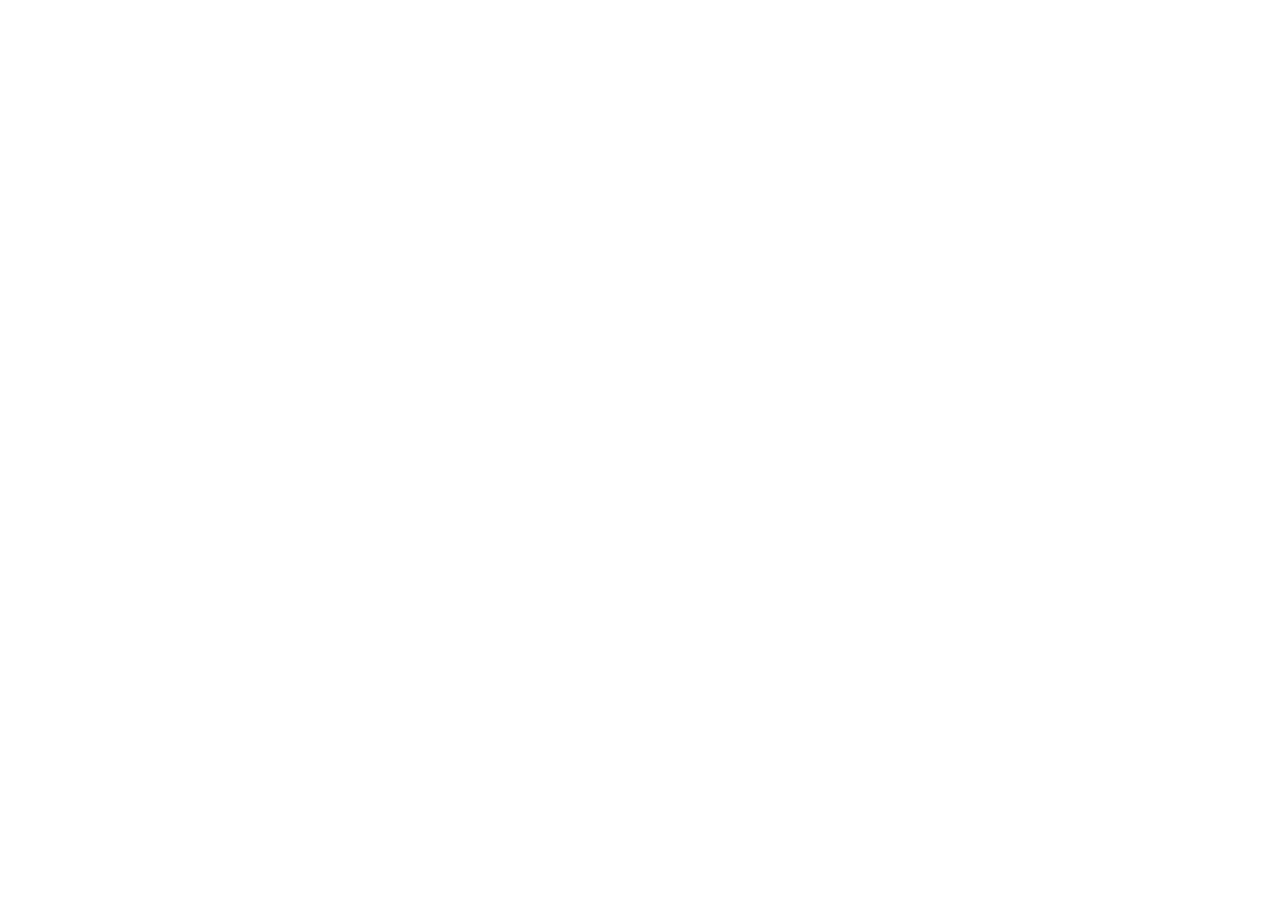
==== index.html @ b33509c5 "arquivos adicionados" ====
<!doctype html>
<html>
<head>
<meta charset="utf-8">
<meta name="viewport" content="width=device-width", initial-scale=1.0>
<title>Redes Sociais</title>
<style>
</style>
</head>
<body>
	
</body>
</html>
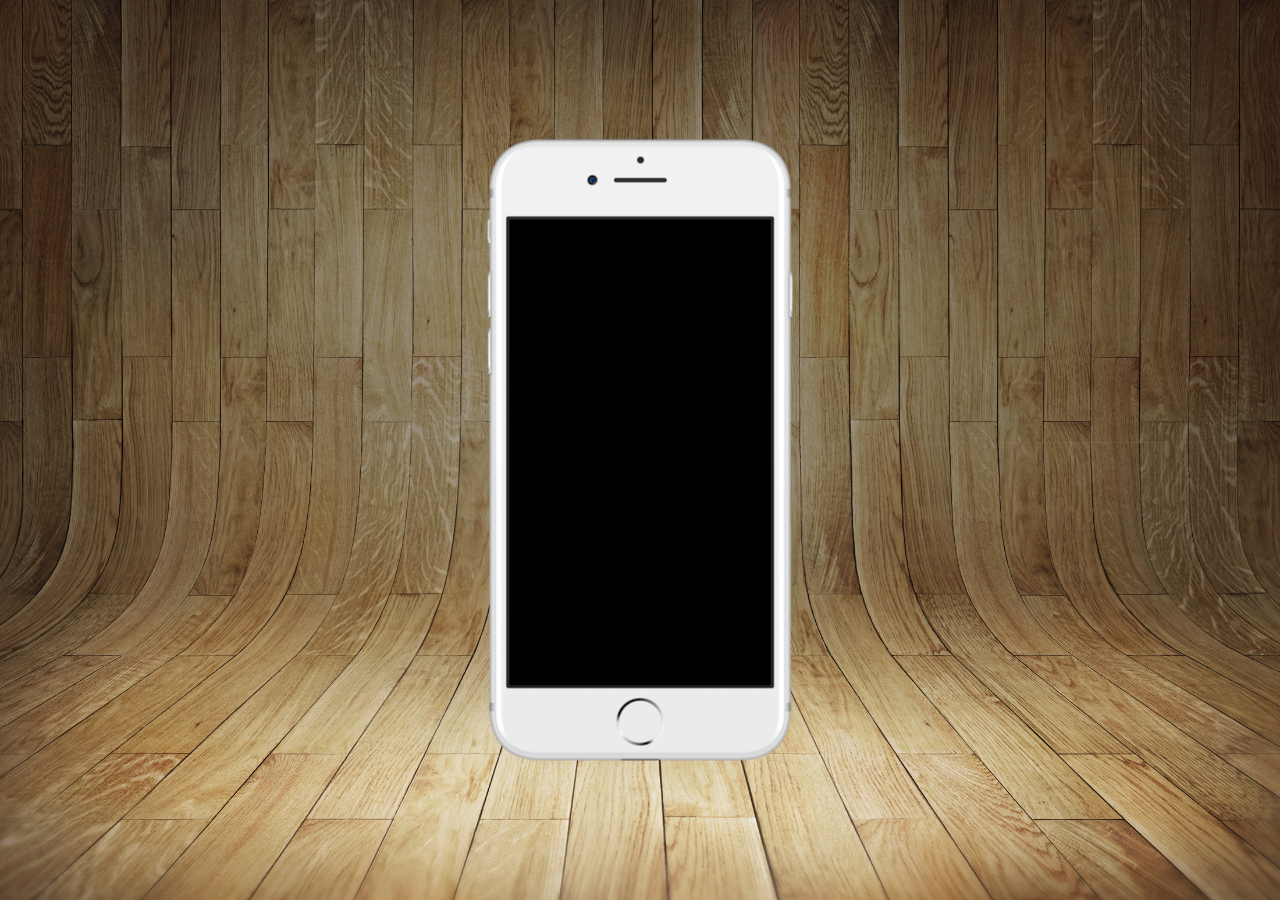
==== commit 18a37f60: "adicionei códigos css" ====
--- a/index.html
+++ b/index.html
@@ -1,13 +1,22 @@
 <!doctype html>
-<html>
+<html lang="pt-br">
 <head>
-<meta charset="utf-8">
-<meta name="viewport" content="width=device-width", initial-scale=1.0>
-<title>Redes Sociais</title>
-<style>
-</style>
+    <meta charset="utf-8">
+    <meta name="viewport" content="width=device-width", initial-scale=1.0>
+    <title>Projeto Redes Sociais</title>
+    <link rel="stylesheet" href="estilos/style.css">
+    <link rel="shortcut icon" href="favicon.ico" type="image/x-icon">
+    <style>
+    </style>
 </head>
 <body>
-	
+	<main>
+        <section id="telefone">
+
+        </section>
+        <section id="redes-sociais">
+
+        </section>
+    </main>
 </body>
 </html>	
--- a/estilos/style.css
+++ b/estilos/style.css
@@ -0,0 +1,36 @@
+@charset "UTF-8";
+
+* {
+    margin: 0px;
+    padding: 0px;
+    font-family: Arial, Helvetica, sans-serif;
+}
+
+html, body {
+    height: 100vh;
+    width: 100vw;
+    background-color: black;
+}
+
+body {
+    background: url('../imagens/fundo-madeira.jpg') no-repeat top center;
+    background-size: cover;
+    background-attachment: fixed;
+}
+
+main {
+    position: relative;
+    height: 100vh;
+}
+
+section#telefone {
+    position: absolute;
+    top: 50%;
+    left: 50%;
+    transform: translate(-50%, -50%);
+    
+    height: 627px;
+    width: 311px;
+    background: url('../imagens/frame-iphone.png') no-repeat;
+}
+
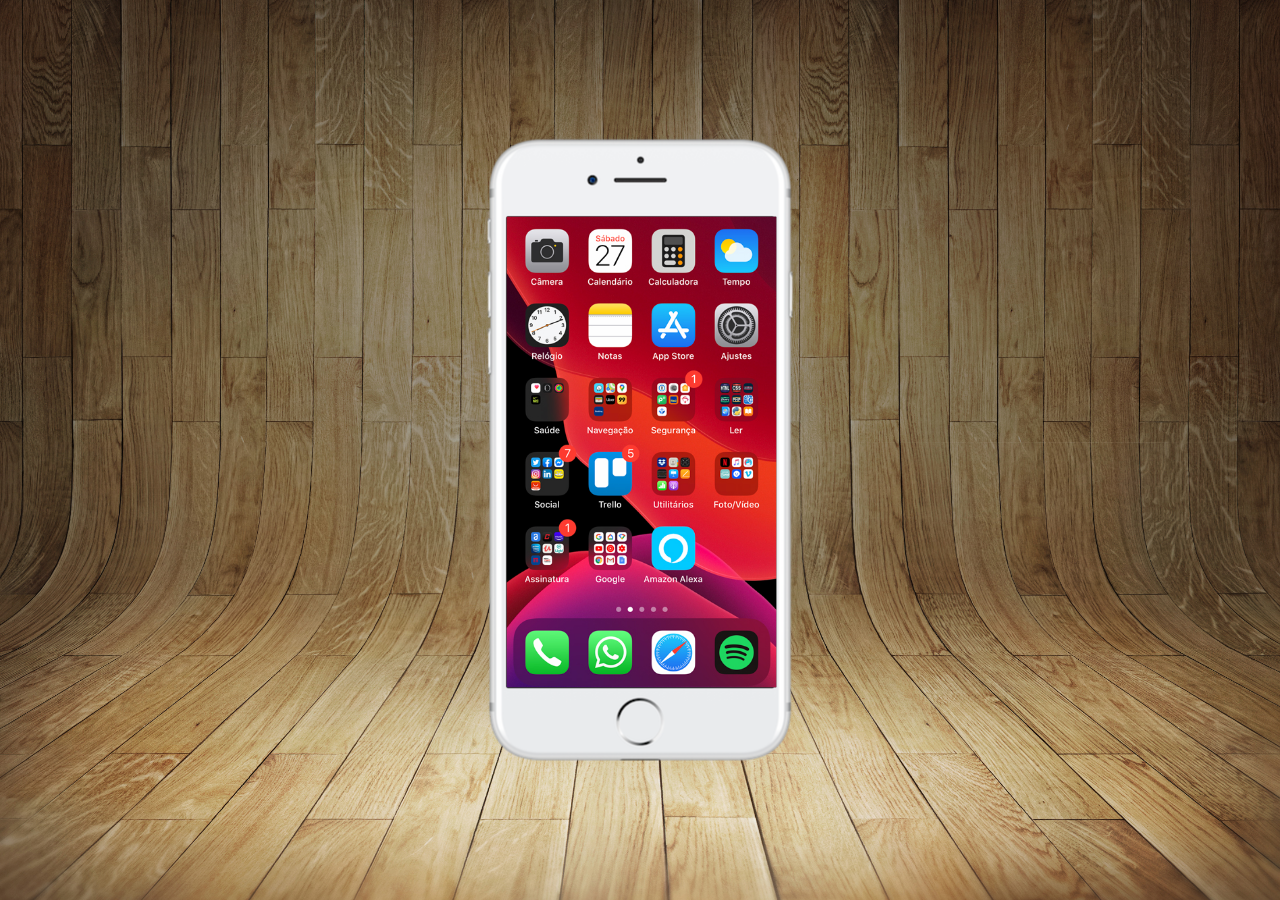
==== commit d11655db: "criei a tela home" ====
--- a/index.html
+++ b/index.html
@@ -12,7 +12,7 @@
 <body>
 	<main>
         <section id="telefone">
-
+            <iframe src="home.html" name="tela" id="tela" frameborder="0"></iframe>
         </section>
         <section id="redes-sociais">
 
--- a/estilos/style.css
+++ b/estilos/style.css
@@ -34,3 +34,10 @@
     background: url('../imagens/frame-iphone.png') no-repeat;
 }
 
+iframe#tela {
+    position: relative;
+    top: 80px;
+    left: 22px;
+    width: 270px;
+    height: 471px;
+}
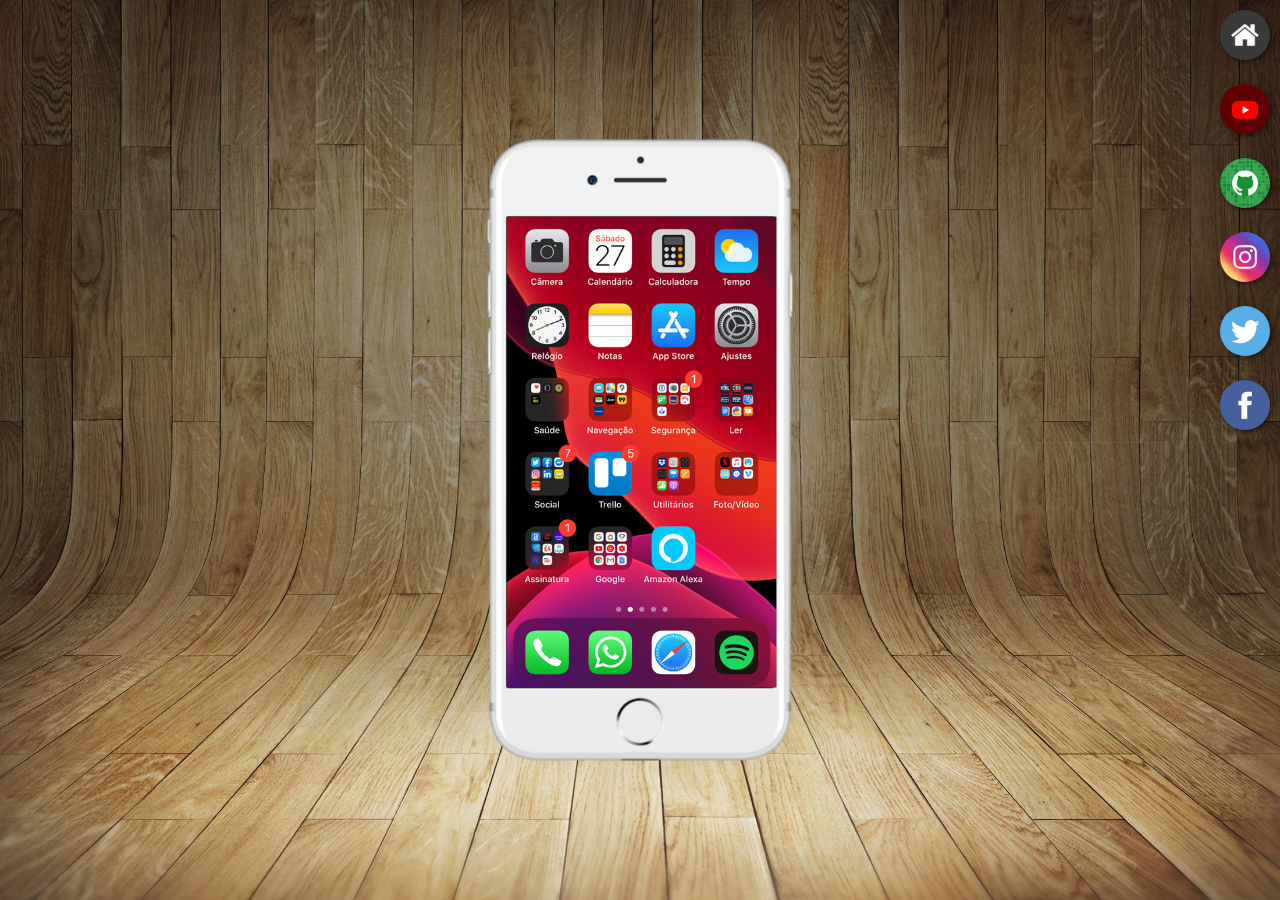
==== commit a9087b27: "adicionei botões na lateral" ====
--- a/index.html
+++ b/index.html
@@ -15,7 +15,12 @@
             <iframe src="home.html" name="tela" id="tela" frameborder="0"></iframe>
         </section>
         <section id="redes-sociais">
-
+            <a href="#" target="tela"><img src="imagens/logo-home.jpg" alt="Logo Home"></a><br
+            <a href="#" target="tela"><img src="imagens/logo-youtube.jpg" alt="Logo YouTube"></a><br
+            <a href="#" target="tela"><img src="imagens/logo-github.jpg" alt="Logo GitHub"></a><br
+            <a href="#" target="tela"><img src="imagens/logo-instagram.jpg" alt="Logo Instagram"></a><br
+            <a href="#" target="tela"><img src="imagens/logo-twitter.jpg" alt="Logo Twitter"></a><br
+            <a href="#" target="tela"><img src="imagens/logo-facebook.jpg" alt="Logo Faebook"></a>
         </section>
     </main>
 </body>
--- a/estilos/style.css
+++ b/estilos/style.css
@@ -40,4 +40,25 @@
     left: 22px;
     width: 270px;
     height: 471px;
-}+}
+
+section#redes-sociais {
+    text-align: right;
+}
+
+section#redes-sociais img {
+    width: 50px;
+    margin: 10px;
+    border-radius: 50%;
+    box-shadow: 2px 2px 5px rgba(0, 0, 0, 0.507);
+    box-sizing: border-box;
+}
+
+section#redes-sociais img:hover {
+    border: 2px solid rgba(255, 255, 255, 0.418);
+    transform: translate(-3px, -3px);
+    box-shadow: 5px 5px 10px rgba(0, 0, 0, 0.507);
+    transition: transform .3s, border .1s;
+    
+}
+
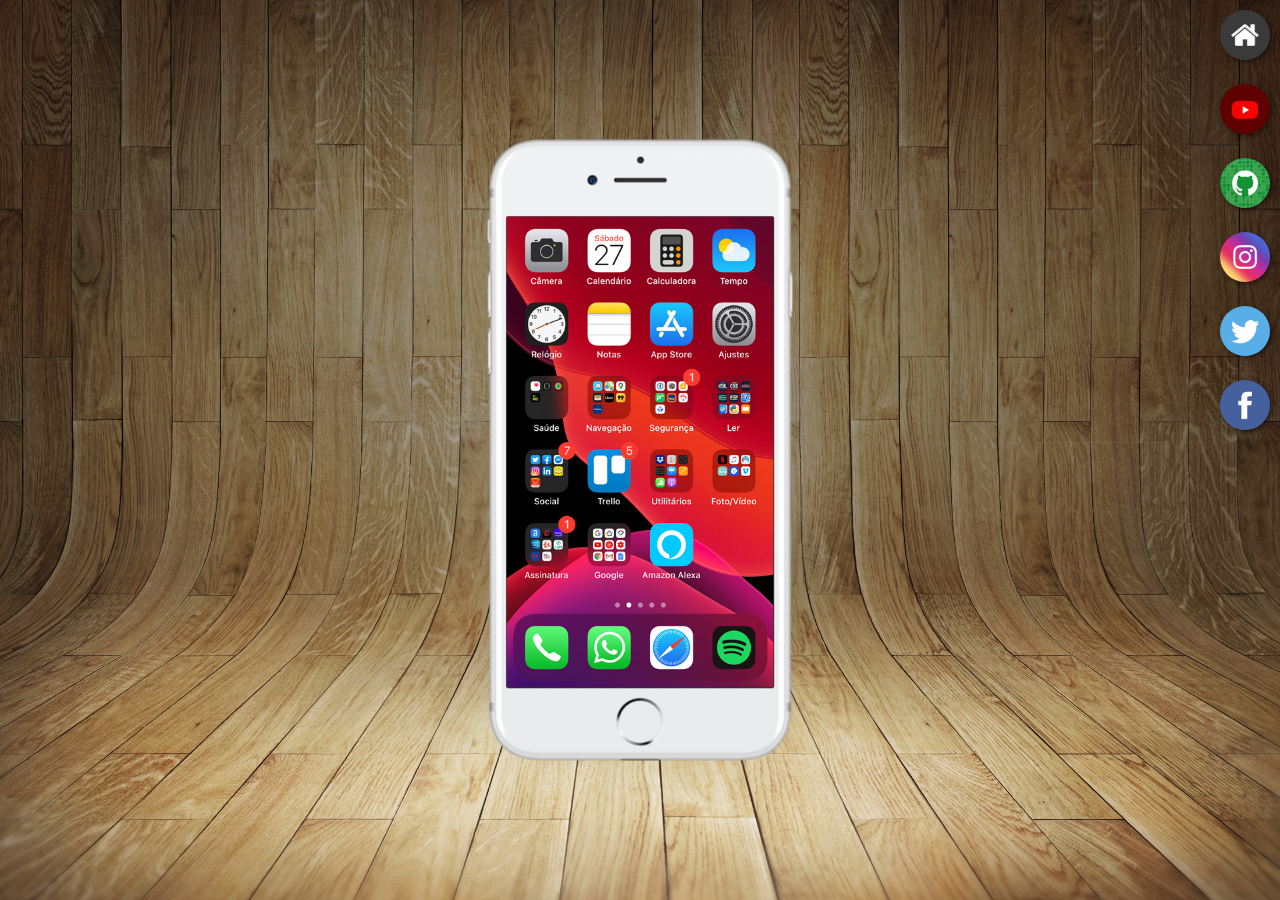
==== commit 876ef10c: "adicionei conteúdo das redes sociais" ====
--- a/index.html
+++ b/index.html
@@ -15,12 +15,12 @@
             <iframe src="home.html" name="tela" id="tela" frameborder="0"></iframe>
         </section>
         <section id="redes-sociais">
-            <a href="#" target="tela"><img src="imagens/logo-home.jpg" alt="Logo Home"></a><br
-            <a href="#" target="tela"><img src="imagens/logo-youtube.jpg" alt="Logo YouTube"></a><br
-            <a href="#" target="tela"><img src="imagens/logo-github.jpg" alt="Logo GitHub"></a><br
-            <a href="#" target="tela"><img src="imagens/logo-instagram.jpg" alt="Logo Instagram"></a><br
-            <a href="#" target="tela"><img src="imagens/logo-twitter.jpg" alt="Logo Twitter"></a><br
-            <a href="#" target="tela"><img src="imagens/logo-facebook.jpg" alt="Logo Faebook"></a>
+            <a href="home.html" target="tela"><img src="imagens/logo-home.jpg" alt="Logo Home"></a><br>
+            <a href="youtube.html" target="tela"><img src="imagens/logo-youtube.jpg" alt="Logo YouTube"></a><br>
+            <a href="github.html" target="tela"><img src="imagens/logo-github.jpg" alt="Logo GitHub"></a><br>
+            <a href="instagram.html" target="tela"><img src="imagens/logo-instagram.jpg" alt="Logo Instagram"></a><br>
+            <a href="twitter.html" target="tela"><img src="imagens/logo-twitter.jpg" alt="Logo Twitter"></a><br>
+            <a href="facebook.html" target="tela"><img src="imagens/logo-facebook.jpg" alt="Logo Faebook"></a>
         </section>
     </main>
 </body>
--- a/estilos/style.css
+++ b/estilos/style.css
@@ -38,8 +38,9 @@
     position: relative;
     top: 80px;
     left: 22px;
-    width: 270px;
+    width: 267px;
     height: 471px;
+
 }
 
 section#redes-sociais {
